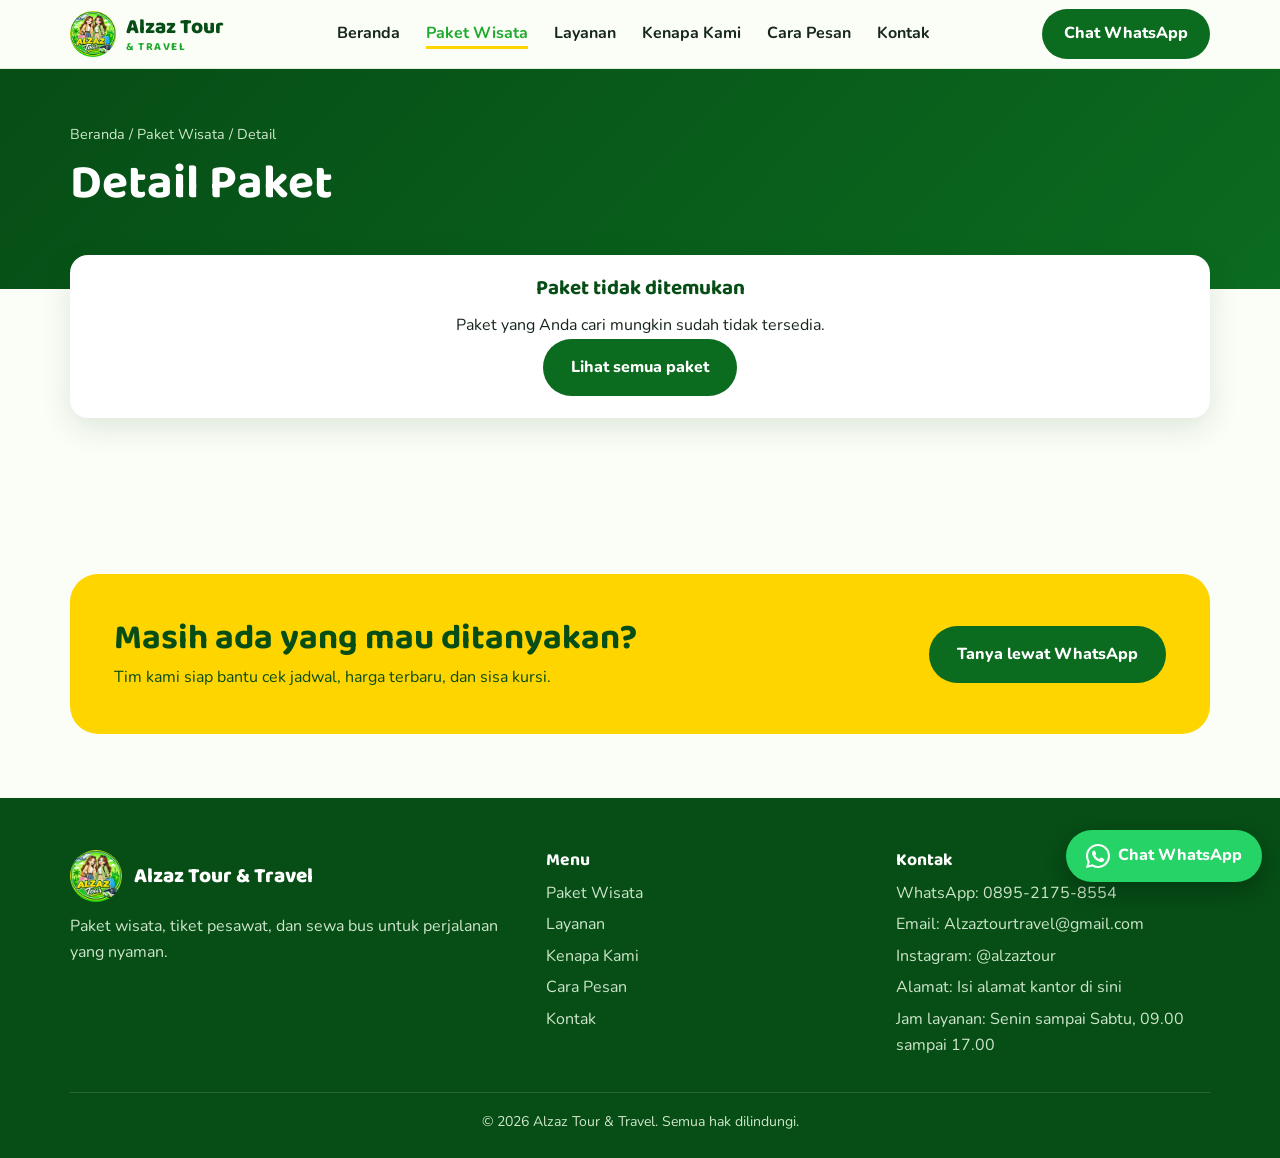
==== detail.html @ e2f29538 "Add files via upload" ====
<!DOCTYPE html>
<html lang="id">
<head>
<meta charset="utf-8">
<meta name="viewport" content="width=device-width, initial-scale=1">
<title>Detail Paket | Alzaz Tour &amp; Travel</title>
<meta name="description" content="Detail paket tour Alzaz Tour & Travel: itinerary, jadwal keberangkatan, fasilitas, dan syarat ketentuan.">
<meta property="og:image" content="logo.png">
<link rel="icon" href="logo.png">
<link rel="preconnect" href="https://fonts.googleapis.com">
<link rel="preconnect" href="https://fonts.gstatic.com" crossorigin>
<link href="https://fonts.googleapis.com/css2?family=Baloo+2:wght@600;700;800&family=Nunito:wght@400;600;700&display=swap" rel="stylesheet">
<link rel="stylesheet" href="style.css">
<style>
  .d-grid{display:grid;grid-template-columns:1fr 340px;gap:28px;align-items:start;margin-top:-34px;position:relative;z-index:2}
  .d-img{width:100%;display:block;border-radius:var(--radius);box-shadow:var(--shadow);margin-bottom:20px;background:#e5f3dc}
  .d-box{background:#fff;border-radius:var(--radius);box-shadow:var(--shadow);padding:22px 24px;margin-bottom:20px}
  .d-box h2{font-family:'Baloo 2',sans-serif;color:var(--green-900);font-size:1.3rem;margin:0 0 12px}
  .d-side{position:sticky;top:90px}
  .d-price small{display:block;color:var(--muted)}
  .d-price strong{font-family:'Baloo 2',sans-serif;font-size:2rem;color:var(--green-700)}
  .d-meta{display:flex;flex-wrap:wrap;gap:8px;margin:10px 0 16px}
  .d-meta span{background:var(--yellow-soft);color:var(--green-900);font-weight:700;border-radius:999px;padding:4px 14px;font-size:.9rem}
  .d-two{display:grid;grid-template-columns:1fr 1fr;gap:24px}
  .d-two h3{margin:0 0 8px;color:var(--green-900)}
  ul.ok,ul.no,ul.plain{list-style:none;padding:0;margin:0}
  ul.ok li,ul.no li,ul.plain li{margin:7px 0;padding-left:26px;position:relative}
  ul.ok li::before{content:"✓";position:absolute;left:0;color:var(--green-700);font-weight:800}
  ul.no li::before{content:"✕";position:absolute;left:0;color:#c0392b;font-weight:800}
  ul.plain li::before{content:"•";position:absolute;left:6px;color:var(--green-700);font-weight:800}
  details{border:2px solid #e3eedd;border-radius:12px;padding:10px 14px;margin-bottom:8px}
  summary{cursor:pointer;font-weight:700;color:var(--green-900)}
  details p{margin:8px 0 0;color:var(--muted)}
  ol.terms{margin:0;padding-left:20px}
  ol.terms li{margin:7px 0}
  .d-side .btn{display:block;text-align:center;margin-top:10px}
  @media (max-width:900px){
    .d-grid{grid-template-columns:1fr;margin-top:-24px}
    .d-side{position:static;order:-1}
    .d-two{grid-template-columns:1fr}
  }
</style>
</head>
<body data-page="paket">

<div id="site-header"></div>

<main>
  <section class="page-hero" style="padding-bottom:70px">
    <div class="wrap">
      <div class="crumbs"><a href="index.html">Beranda</a> / <a href="paket.html">Paket Wisata</a> / <span id="crumb">Detail</span></div>
      <h1 id="title">Detail Paket</h1>
      <p id="subtitle"></p>
    </div>
  </section>

  <section style="padding-top:0">
    <div class="wrap" id="detail"></div>
  </section>

  <section class="cta">
    <div class="wrap">
      <div class="cta-box">
        <div>
          <h2>Masih ada yang mau ditanyakan?</h2>
          <p>Tim kami siap bantu cek jadwal, harga terbaru, dan sisa kursi.</p>
        </div>
        <a class="btn btn-wa" data-wa="Halo Alzaz Tour, saya ingin bertanya tentang paket wisata." href="#">Tanya lewat WhatsApp</a>
      </div>
    </div>
  </section>
</main>

<div id="site-footer"></div>

<script src="site.js"></script>
<script>
  document.addEventListener("DOMContentLoaded", () => {
    const root = document.getElementById("detail");
    const p = findPackage(new URLSearchParams(location.search).get("p"));

    if (!p) {
      root.innerHTML = `<div class="d-box" style="margin-top:-34px;position:relative;z-index:2;text-align:center">
        <h2>Paket tidak ditemukan</h2>
        <p>Paket yang Anda cari mungkin sudah tidak tersedia.</p>
        <a class="btn btn-wa" href="paket.html">Lihat semua paket</a></div>`;
      return;
    }

    document.title = `${p.name} | ${SITE.name}`;
    document.getElementById("crumb").textContent = p.name;
    document.getElementById("title").textContent = p.name;
    document.getElementById("subtitle").textContent = `${p.days} hari ${p.nights} malam · ${p.dest}`;

    const li = arr => arr.map(x => `<li>${x}</li>`).join("");
    const included = p.included || [];
    const excluded = p.excluded || [];
    const terms = p.terms || [];
    const msg = `Halo Alzaz Tour, saya ingin tanya jadwal dan harga terbaru paket ${p.name} (${p.days} hari ${p.nights} malam).`;
    const priceHtml = p.price
      ? `<small>Mulai dari</small><strong>${rupiah(p.price)}</strong> <span>/orang</span>`
      : `<small>Harga</small><strong>Hubungi kami</strong>`;

    root.innerHTML = `
      <div class="d-grid">
        <div class="d-main">
          ${p.image ? `<img class="d-img" src="${p.image}" alt="Brosur ${p.name}" onerror="this.style.display='none'">` : ""}

          ${p.schedule ? `<div class="d-box"><h2>Jadwal Keberangkatan</h2><ul class="plain">${li(p.schedule)}</ul></div>` : ""}

          ${p.itinerary ? `<div class="d-box"><h2>Itinerary</h2>
            ${p.itinerary.map((d, i) => `<details${i === 0 ? " open" : ""}><summary>Hari ${i + 1}: ${d[0]}</summary><p>${d[1]}</p>${d[2] ? `<p><strong>Makan:</strong> ${d[2]}</p>` : ""}${d[3] ? `<p><strong>Hotel:</strong> ${d[3]}</p>` : ""}</details>`).join("")}
          </div>` : ""}

          <div class="d-box"><h2>Fasilitas Paket</h2>
            <div class="d-two">
              <div><h3>Termasuk</h3><ul class="ok">${li(included)}</ul></div>
              <div><h3>Tidak termasuk</h3><ul class="no">${li(excluded)}</ul></div>
            </div>
            ${p.bonus ? `<h3 style="margin-top:18px;color:var(--green-900)">Bonus</h3><ul class="ok">${li(p.bonus)}</ul>` : ""}
          </div>

          ${p.costs ? `<div class="d-box"><h2>Biaya Tambahan dan Pembayaran</h2><ul class="plain">${li(p.costs)}</ul></div>` : ""}

          <div class="d-box"><h2>Syarat dan Ketentuan</h2><ol class="terms">${li(terms)}</ol></div>
        </div>

        <aside class="d-side">
          <div class="d-box">
            <div class="d-price">${priceHtml}</div>
            <div class="d-meta"><span>${p.days} hari ${p.nights} malam</span><span>${p.type === "Thailand" ? "1 Negara" : p.type}</span></div>
            <p style="color:var(--muted);margin:0">Harga dan jadwal bisa berubah mengikuti musim. Konfirmasi dulu lewat WhatsApp ya.</p>
            <a class="btn btn-wa" href="${wa(msg)}" target="_blank" rel="noopener">Pesan lewat WhatsApp</a>
            <a class="btn btn-outline" href="paket.html">Lihat paket lain</a>
          </div>
        </aside>
      </div>`;
  });
</script>
</body>
</html>
---- style.css ----
:root{
    --green-900:#064d16;
    --green-700:#0b6b1f;
    --green-500:#1faa2e;
    --green-100:#e6f6e4;
    --yellow:#ffd500;
    --yellow-soft:#fff6bf;
    --ink:#16261a;
    --muted:#566558;
    --paper:#fbfdf7;
    --white:#ffffff;
    --radius:18px;
    --shadow:0 10px 30px rgba(6,77,22,.12);
  }
  *{box-sizing:border-box;margin:0;padding:0}
  html{scroll-behavior:smooth}
  body{font-family:'Nunito',system-ui,sans-serif;color:var(--ink);background:var(--paper);line-height:1.6;-webkit-font-smoothing:antialiased}
  img{max-width:100%;display:block}
  a{color:inherit;text-decoration:none}
  h1,h2,h3{font-family:'Baloo 2','Nunito',sans-serif;line-height:1.15;color:var(--green-900)}
  .wrap{width:min(1140px,100% - 32px);margin-inline:auto}
  section{padding:72px 0}
  .eyebrow{display:inline-block;font-weight:700;font-size:.85rem;letter-spacing:.08em;text-transform:uppercase;color:var(--green-700);background:var(--yellow-soft);padding:4px 14px;border-radius:999px;margin-bottom:12px}
  .section-head{max-width:640px;margin-bottom:36px}
  .section-head h2{font-size:clamp(1.8rem,4vw,2.5rem);margin-bottom:10px}
  .section-head p{color:var(--muted)}

  .btn{display:inline-flex;align-items:center;gap:10px;font-weight:800;border-radius:999px;padding:14px 26px;border:2px solid transparent;cursor:pointer;transition:transform .15s,box-shadow .15s,background .15s;font-family:inherit;font-size:1rem}
  .btn:hover{transform:translateY(-2px)}
  .btn-primary{background:var(--yellow);color:var(--green-900);box-shadow:0 6px 0 #c9a700}
  .btn-primary:hover{box-shadow:0 8px 0 #c9a700}
  .btn-wa{background:var(--green-700);color:#fff}
  .btn-wa:hover{background:var(--green-900)}
  .btn-ghost{border-color:#fff;color:#fff}
  .btn-ghost:hover{background:rgba(255,255,255,.12)}
  .btn:focus-visible,a:focus-visible,button:focus-visible{outline:3px solid var(--yellow);outline-offset:3px}

  /* Header */
  header{position:sticky;top:0;z-index:50;background:rgba(251,253,247,.94);backdrop-filter:blur(8px);border-bottom:1px solid #e1ecd9}
  .nav{display:flex;align-items:center;justify-content:space-between;height:68px}
  .brand{display:flex;align-items:center;gap:10px;font-family:'Baloo 2',sans-serif;font-weight:800;font-size:1.3rem;color:var(--green-900)}
  .brand img{width:46px;height:46px;border-radius:50%}
  .brand small{display:block;font-size:.7rem;font-weight:700;color:var(--green-500);letter-spacing:.14em;margin-top:-6px}
  nav ul{display:flex;gap:26px;list-style:none;font-weight:700}
  nav a:hover{color:var(--green-500)}
  .nav-cta{padding:10px 20px}
  .menu-toggle{display:none;background:none;border:0;font-size:1.8rem;color:var(--green-900);cursor:pointer}

  /* Hero */
  .hero{background:linear-gradient(135deg,var(--green-900),var(--green-700) 60%,var(--green-500));color:#fff;padding:64px 0 88px;position:relative;overflow:hidden}
  .hero::after{content:"";position:absolute;right:-120px;top:-120px;width:420px;height:420px;border-radius:50%;background:rgba(255,213,0,.14)}
  .hero-grid{display:grid;grid-template-columns:1.1fr .9fr;gap:40px;align-items:center;position:relative;z-index:1}
  .hero h1{color:#fff;font-size:clamp(2.2rem,5.5vw,3.7rem);margin-bottom:16px}
  .hero h1 span{color:var(--yellow)}
  .hero p{font-size:1.15rem;max-width:520px;color:#e9f7e6;margin-bottom:28px}
  .hero-actions{display:flex;flex-wrap:wrap;gap:14px}
  .hero-points{display:flex;flex-wrap:wrap;gap:10px 22px;margin-top:30px;list-style:none;font-weight:700;font-size:.95rem;color:#d7efd2}
  .hero-points li::before{content:"✓";color:var(--yellow);margin-right:8px;font-weight:800}
  .hero-logo{justify-self:center;width:min(380px,80%);border-radius:50%;box-shadow:0 20px 50px rgba(0,0,0,.28);border:6px solid var(--yellow)}

  /* Quick search */
  .finder{margin-top:-48px;position:relative;z-index:2;padding:0}
  .finder-box{background:#fff;border-radius:var(--radius);box-shadow:var(--shadow);padding:22px;display:grid;grid-template-columns:repeat(3,1fr) auto;gap:14px;align-items:end}
  .field label{display:block;font-weight:700;font-size:.85rem;color:var(--muted);margin-bottom:4px}
  .field select{width:100%;padding:12px 14px;border:2px solid #d5e5cc;border-radius:12px;font:inherit;background:#fff;color:var(--ink)}
  .field select:focus{outline:none;border-color:var(--green-500)}

  /* Packages */
  .packages{padding-top:80px}
  .grid{display:grid;grid-template-columns:repeat(3,1fr);gap:24px}
  .card{background:#fff;border-radius:var(--radius);box-shadow:var(--shadow);overflow:hidden;display:flex;flex-direction:column;transition:transform .2s}
  .card:hover{transform:translateY(-4px)}
  .card-top{height:150px;padding:16px;display:flex;align-items:flex-end;justify-content:space-between;color:#fff;position:relative}
  .card-top .tag{background:var(--yellow);color:var(--green-900);font-weight:800;font-size:.78rem;padding:3px 12px;border-radius:999px}
  .card-top .flag{font-size:2.6rem;line-height:1}
  .card-body{padding:20px;display:flex;flex-direction:column;gap:10px;flex:1}
  .card-body h3{font-size:1.3rem}
  .meta{display:flex;gap:14px;color:var(--muted);font-size:.9rem;font-weight:600}
  .card-body ul{list-style:none;color:var(--muted);font-size:.95rem}
  .card-body li::before{content:"•";color:var(--green-500);font-weight:800;margin-right:8px}
  .price{margin-top:auto;padding-top:10px;border-top:1px dashed #d5e5cc}
  .price small{display:block;color:var(--muted);font-size:.8rem}
  .price strong{font-family:'Baloo 2',sans-serif;font-size:1.4rem;color:var(--green-700)}
  .card .btn{justify-content:center;margin-top:6px;padding:11px 20px}
  .empty{display:none;text-align:center;color:var(--muted);padding:30px}
  .note{margin-top:24px;font-size:.9rem;color:var(--muted)}

  /* Services */
  .services{background:var(--green-100)}
  .services .grid{grid-template-columns:repeat(4,1fr);gap:20px}
  .service{background:#fff;border-radius:var(--radius);padding:24px;box-shadow:0 4px 14px rgba(6,77,22,.08)}
  .service .ico{width:54px;height:54px;border-radius:16px;background:var(--yellow);display:grid;place-items:center;font-size:1.7rem;margin-bottom:14px}
  .service h3{font-size:1.15rem;margin-bottom:6px}
  .service p{color:var(--muted);font-size:.95rem}

  /* Why */
  .why-grid{display:grid;grid-template-columns:1fr 1fr;gap:48px;align-items:center}
  .why-list{display:grid;gap:18px;list-style:none}
  .why-list li{display:flex;gap:16px}
  .why-list .num{flex:none;width:44px;height:44px;border-radius:50%;background:var(--green-700);color:var(--yellow);font-family:'Baloo 2',sans-serif;font-weight:800;display:grid;place-items:center;font-size:1.1rem}
  .why-list h3{font-size:1.1rem;margin-bottom:2px}
  .why-list p{color:var(--muted);font-size:.95rem}
  .why-visual{background:linear-gradient(160deg,var(--yellow-soft),#fff);border:2px dashed #e6d56b;border-radius:var(--radius);padding:34px;text-align:center}
  .why-visual img{width:200px;margin:0 auto 14px;border-radius:50%}
  .why-visual p{font-weight:700;color:var(--green-900)}

  /* Steps */
  .steps{background:var(--green-900);color:#fff}
  .steps h2,.steps .section-head p{color:#fff}
  .steps .section-head p{opacity:.85}
  .steps .eyebrow{background:var(--yellow);color:var(--green-900)}
  .step-grid{display:grid;grid-template-columns:repeat(4,1fr);gap:22px}
  .step{background:rgba(255,255,255,.08);border:1px solid rgba(255,255,255,.16);border-radius:var(--radius);padding:24px}
  .step b{display:block;font-family:'Baloo 2',sans-serif;font-size:2.4rem;color:var(--yellow);line-height:1}
  .step h3{color:#fff;font-size:1.1rem;margin:8px 0 4px}
  .step p{color:#d3ead0;font-size:.95rem}

  /* CTA */
  .cta{padding:64px 0}
  .cta-box{background:var(--yellow);border-radius:28px;padding:44px;display:flex;flex-wrap:wrap;gap:24px;align-items:center;justify-content:space-between}
  .cta-box h2{font-size:clamp(1.6rem,3.5vw,2.2rem);max-width:560px}
  .cta-box p{color:var(--green-900);max-width:520px;margin-top:6px}

  /* Footer */
  footer{background:var(--green-900);color:#cfe6cb;padding:52px 0 24px}
  .foot-grid{display:grid;grid-template-columns:1.4fr 1fr 1fr;gap:36px}
  footer h3{color:#fff;font-size:1.1rem;margin-bottom:10px}
  footer ul{list-style:none;display:grid;gap:6px}
  footer a:hover{color:var(--yellow)}
  .foot-brand{display:flex;align-items:center;gap:12px;margin-bottom:12px;color:#fff;font-family:'Baloo 2',sans-serif;font-weight:800;font-size:1.3rem}
  .foot-brand img{width:52px;height:52px;border-radius:50%}
  .copy{border-top:1px solid rgba(255,255,255,.14);margin-top:34px;padding-top:18px;font-size:.88rem;text-align:center}

  /* Floating WhatsApp */
  .wa-float{position:fixed;right:18px;bottom:18px;z-index:60;background:#25d366;color:#fff;border-radius:999px;padding:13px 20px;font-weight:800;display:flex;align-items:center;gap:8px;box-shadow:0 8px 22px rgba(0,0,0,.25)}
  .wa-float:hover{background:#1ebe5a}

  @media (max-width:960px){
    .grid,.services .grid{grid-template-columns:repeat(2,1fr)}
    .step-grid{grid-template-columns:repeat(2,1fr)}
    .why-grid,.hero-grid{grid-template-columns:1fr}
    .hero-logo{order:-1;width:200px}
    .finder-box{grid-template-columns:1fr 1fr}
    .foot-grid{grid-template-columns:1fr 1fr}
  }
  @media (max-width:640px){
    section{padding:52px 0}
    .menu-toggle{display:block}
    nav{position:absolute;left:0;right:0;top:68px;background:var(--paper);border-bottom:1px solid #e1ecd9;display:none;padding:12px 16px 20px}
    nav.open{display:block}
    nav ul{flex-direction:column;gap:14px}
    .nav-cta{display:none}
    .grid,.services .grid,.step-grid,.finder-box,.foot-grid{grid-template-columns:1fr}
    .cta-box{padding:30px 24px}
    .wa-float span{display:none}
    .wa-float{padding:15px}
  }
  @media (prefers-reduced-motion:reduce){*{transition:none!important;scroll-behavior:auto!important}}

  /* ===== Multi-halaman ===== */
  nav a.active{color:var(--green-500);border-bottom:3px solid var(--yellow);padding-bottom:2px}
  .page-hero{background:linear-gradient(135deg,var(--green-900),var(--green-700));color:#fff;padding:54px 0}
  .page-hero h1{color:#fff;font-size:clamp(2rem,4.5vw,3rem);margin-bottom:8px}
  .page-hero p{color:#e0f3dc;max-width:620px}
  .crumbs{font-size:.9rem;margin-bottom:10px;color:#cfe9ca}
  .crumbs a:hover{color:var(--yellow)}
  .more{margin-top:28px;text-align:center}
  .btn-outline{border-color:var(--green-700);color:var(--green-700);background:transparent}
  .btn-outline:hover{background:var(--green-700);color:#fff}
  .teaser-grid{display:grid;grid-template-columns:repeat(3,1fr);gap:20px}
  .mini{background:#fff;border-radius:var(--radius);padding:22px;box-shadow:0 4px 14px rgba(6,77,22,.08)}
  .mini h3{font-size:1.1rem;margin-bottom:4px}
  .mini p{color:var(--muted);font-size:.95rem}
  @media (max-width:960px){.teaser-grid{grid-template-columns:1fr 1fr}}
  @media (max-width:640px){.teaser-grid{grid-template-columns:1fr}}

  .card-top.has-img{height:auto;aspect-ratio:1614/975;background-color:var(--green-100)}

  .flag{display:flex;gap:8px;align-items:center}
  .flag img{width:44px;height:30px;object-fit:cover;border-radius:5px;box-shadow:0 2px 6px rgba(0,0,0,.35);background:#fff}
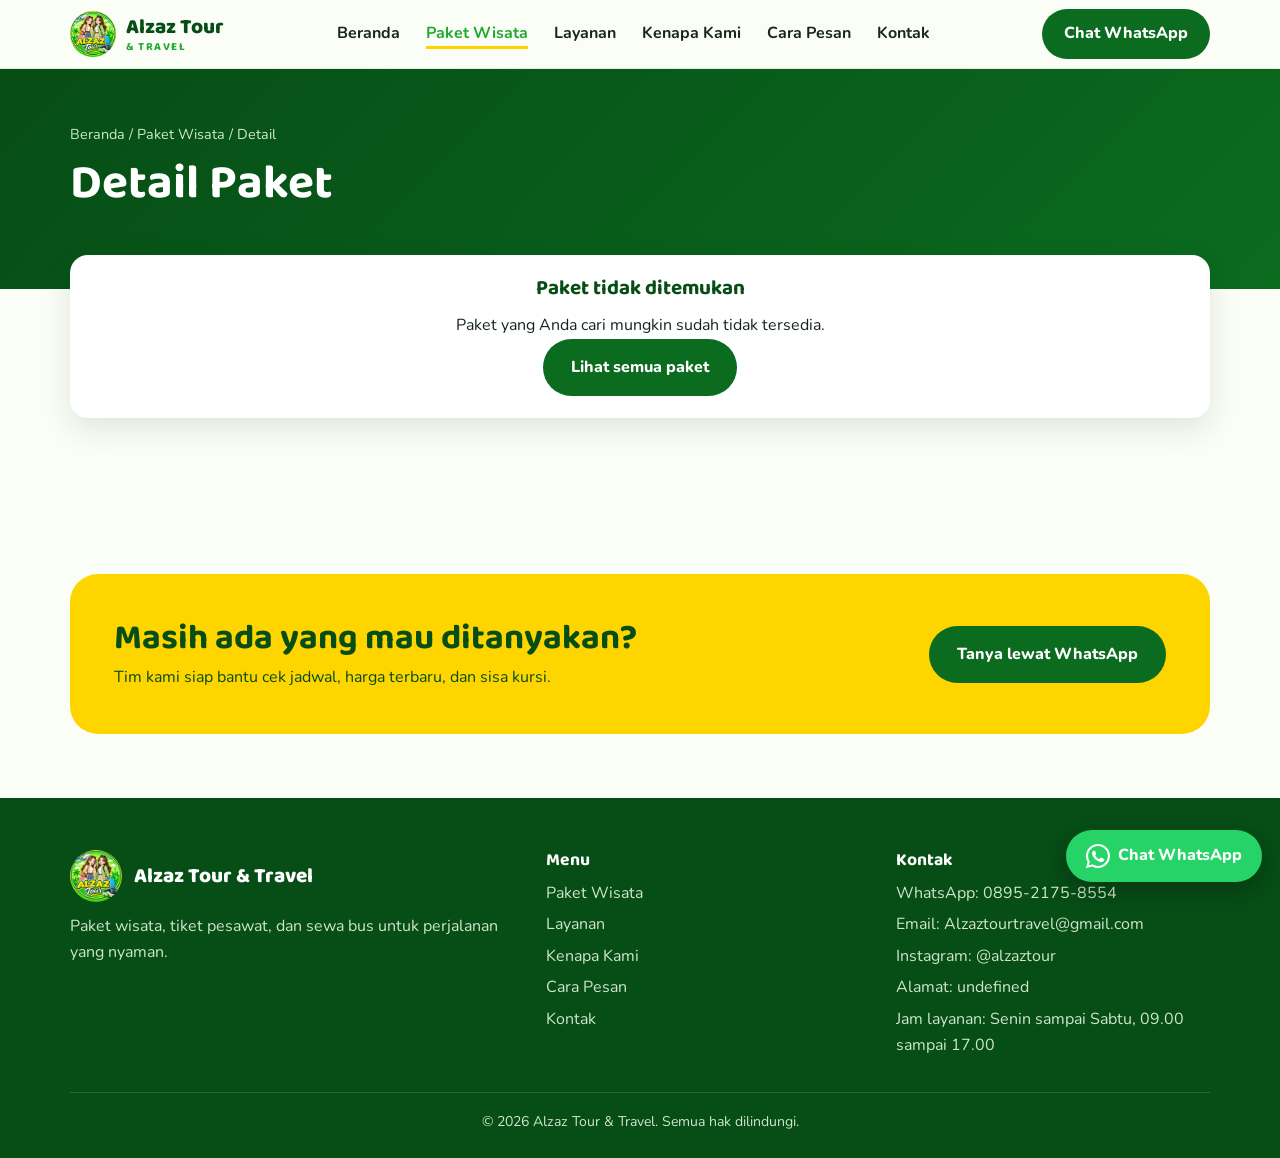
==== commit 72cee22a: "Update detail.html" ====
--- a/detail.html
+++ b/detail.html
@@ -16,7 +16,8 @@
   .d-img{width:100%;display:block;border-radius:var(--radius);box-shadow:var(--shadow);margin-bottom:20px;background:#e5f3dc}
   .d-box{background:#fff;border-radius:var(--radius);box-shadow:var(--shadow);padding:22px 24px;margin-bottom:20px}
   .d-box h2{font-family:'Baloo 2',sans-serif;color:var(--green-900);font-size:1.3rem;margin:0 0 12px}
-  .d-side{position:sticky;top:90px}
+  .d-side{position:sticky;top:90px;max-height:calc(100vh - 110px);overflow-y:auto;scrollbar-width:thin}
+  .d-side .d-box:last-child{margin-bottom:0}
   .d-price small{display:block;color:var(--muted)}
   .d-price strong{font-family:'Baloo 2',sans-serif;font-size:2rem;color:var(--green-700)}
   .d-meta{display:flex;flex-wrap:wrap;gap:8px;margin:10px 0 16px}
@@ -34,9 +35,30 @@
   ol.terms{margin:0;padding-left:20px}
   ol.terms li{margin:7px 0}
   .d-side .btn{display:block;text-align:center;margin-top:10px}
+
+  /* ===== Jadwal keberangkatan (di bawah harga) ===== */
+  .sch-box h2{font-size:1.35rem;line-height:1.25;margin:0 0 6px}
+  .sch-sub{margin:0;color:var(--muted);font-size:.95rem}
+  .sch-hr{border:0;border-top:1px solid #e3eedd;margin:14px 0}
+  .sch-note{margin:0 0 6px;color:var(--muted);font-size:.95rem}
+  .peak-label{color:#c0392b;font-weight:800}
+  details.sch-m{border:0;border-bottom:1px solid #e3eedd;border-radius:0;padding:0;margin:0}
+  details.sch-m summary{list-style:none;display:flex;justify-content:space-between;align-items:center;padding:13px 0;text-transform:uppercase;font-size:.98rem;letter-spacing:.2px}
+  details.sch-m summary::-webkit-details-marker{display:none}
+  details.sch-m summary::after{content:"";width:8px;height:8px;border-right:2px solid var(--green-700);border-bottom:2px solid var(--green-700);transform:rotate(45deg);margin:-4px 4px 0 0;transition:transform .2s}
+  details.sch-m[open] summary::after{transform:rotate(-135deg);margin-top:4px}
+  details.sch-m .d-dates{padding:0 0 14px}
+  .d-dates{display:flex;flex-wrap:wrap;gap:8px}
+  .d-date{border:2px solid #d5e5cc;border-radius:999px;padding:6px 14px;font-weight:700;color:var(--green-700);text-decoration:none;background:#fff;font-size:.92rem}
+  .d-date:hover{background:var(--green-700);color:#fff;border-color:var(--green-700)}
+  .d-date.peak{border-color:#f0b5b5;color:#c0392b;background:#fff5f5}
+  .d-date.peak:hover{background:#c0392b;color:#fff;border-color:#c0392b}
+  .d-hint{color:var(--muted);font-size:.88rem;margin:12px 0 0}
+  .sch-city{display:block;text-align:center;margin-top:16px;padding:13px 16px;border-radius:14px;background:var(--green-900);color:#fff;font-weight:800;text-decoration:none;transition:background .2s}
+  .sch-city:hover{background:var(--green-700);color:#fff}
   @media (max-width:900px){
     .d-grid{grid-template-columns:1fr;margin-top:-24px}
-    .d-side{position:static;order:-1}
+    .d-side{position:static;order:-1;max-height:none;overflow:visible}
     .d-two{grid-template-columns:1fr}
   }
 </style>
@@ -97,6 +119,46 @@
     const excluded = p.excluded || [];
     const terms = p.terms || [];
     const msg = `Halo Alzaz Tour, saya ingin tanya jadwal dan harga terbaru paket ${p.name} (${p.days} hari ${p.nights} malam).`;
+    const cityMsg = `Halo Alzaz Tour, saya ingin tanya apakah paket ${p.name} (${p.days} hari ${p.nights} malam) bisa berangkat dari kota lain. Kota keberangkatan saya: `;
+    const fullDate = d => d.toLocaleDateString("id-ID", { weekday: "long", day: "numeric", month: "long", year: "numeric" });
+
+    /* ---------- Jadwal keberangkatan (tampil di bawah harga) ---------- */
+    const deps = departureDates(p);
+    const byMonth = {};
+    deps.forEach(x => { const k = x.date.toLocaleDateString("id-ID", { month: "long", year: "numeric" }); (byMonth[k] = byMonth[k] || []).push(x); });
+    const hasPeak = deps.some(x => x.peak);
+    const years = [...new Set(deps.map(x => x.date.getFullYear()))].sort();
+    const cityBtn = `<a class="sch-city" href="${wa(cityMsg)}" target="_blank" rel="noopener">✈️ Bisa berangkat dari kota lainnya</a>`;
+    const head = (yearLabel) => `<h2>Jadwal Keberangkatan${yearLabel ? " " + yearLabel : ""}</h2>
+        <p class="sch-sub">${p.name} — ${p.dest}</p><hr class="sch-hr">`;
+
+    let schedBox = "";
+    if (deps.length) {
+      schedBox = `<div class="d-box sch-box">
+        ${head(years.join(" & "))}
+        ${hasPeak ? `<p class="sch-note">Tanggal berwarna <span class="peak-label">merah</span> adalah periode High Season.</p>` : ""}
+        ${Object.entries(byMonth).map(([m, arr]) => `<details class="sch-m"><summary>${m}</summary><div class="d-dates">${arr.map(x => {
+          const full = fullDate(x.date);
+          const m2 = `Halo Alzaz Tour, saya ingin daftar paket ${p.name} untuk keberangkatan ${full}${x.peak ? " (high season)" : ""}. Apakah masih tersedia?`;
+          return `<a class="d-date${x.peak ? " peak" : ""}" href="${wa(m2)}" target="_blank" rel="noopener" title="Tanya ketersediaan ${full}">${x.date.toLocaleDateString("id-ID", { weekday: "short", day: "numeric" })}</a>`;
+        }).join("")}</div></details>`).join("")}
+        <p class="d-hint">Klik tanggal untuk tanya ketersediaan kursi lewat WhatsApp. Jadwal dan harga dapat berubah.</p>
+        ${cityBtn}
+      </div>`;
+    } else if (p.daily) {
+      const today = isoOf(new Date());
+      const minD = today > p.daily[0] ? today : p.daily[0];
+      schedBox = `<div class="d-box sch-box">
+        ${head("")}
+        <div style="display:flex;flex-wrap:wrap;gap:10px;align-items:center">
+          <input type="date" id="dpick" min="${minD}" max="${p.daily[1]}" aria-label="Tanggal keberangkatan" style="padding:10px 14px;border:2px solid #d5e5cc;border-radius:12px;font:inherit">
+          <button type="button" class="btn btn-wa" id="dgo" style="margin:0">Tanya tanggal ini</button>
+        </div>
+        <p class="d-hint">Berangkat setiap hari, bebas pilih tanggal dalam periode ${new Date(p.daily[0]).toLocaleDateString("id-ID", { month: "long", year: "numeric" })} sampai ${parseISO(p.daily[1]).toLocaleDateString("id-ID", { month: "long", year: "numeric" })}. Harga bisa berbeda di periode high season, konfirmasi lewat WhatsApp.</p>
+        ${cityBtn}
+      </div>`;
+    }
+
     const priceHtml = p.price
       ? `<small>Mulai dari</small><strong>${rupiah(p.price)}</strong> <span>/orang</span>`
       : `<small>Harga</small><strong>Hubungi kami</strong>`;
@@ -133,8 +195,16 @@
             <a class="btn btn-wa" href="${wa(msg)}" target="_blank" rel="noopener">Pesan lewat WhatsApp</a>
             <a class="btn btn-outline" href="paket.html">Lihat paket lain</a>
           </div>
+          ${schedBox}
         </aside>
       </div>`;
+
+    const go = document.getElementById("dgo");
+    if (go) go.addEventListener("click", () => {
+      const v = document.getElementById("dpick").value;
+      if (!v) { alert("Pilih tanggal dulu ya."); return; }
+      window.open(wa(`Halo Alzaz Tour, saya ingin daftar paket ${p.name} untuk keberangkatan ${fullDate(parseISO(v))}. Apakah masih tersedia?`), "_blank", "noopener");
+    });
   });
 </script>
 </body>
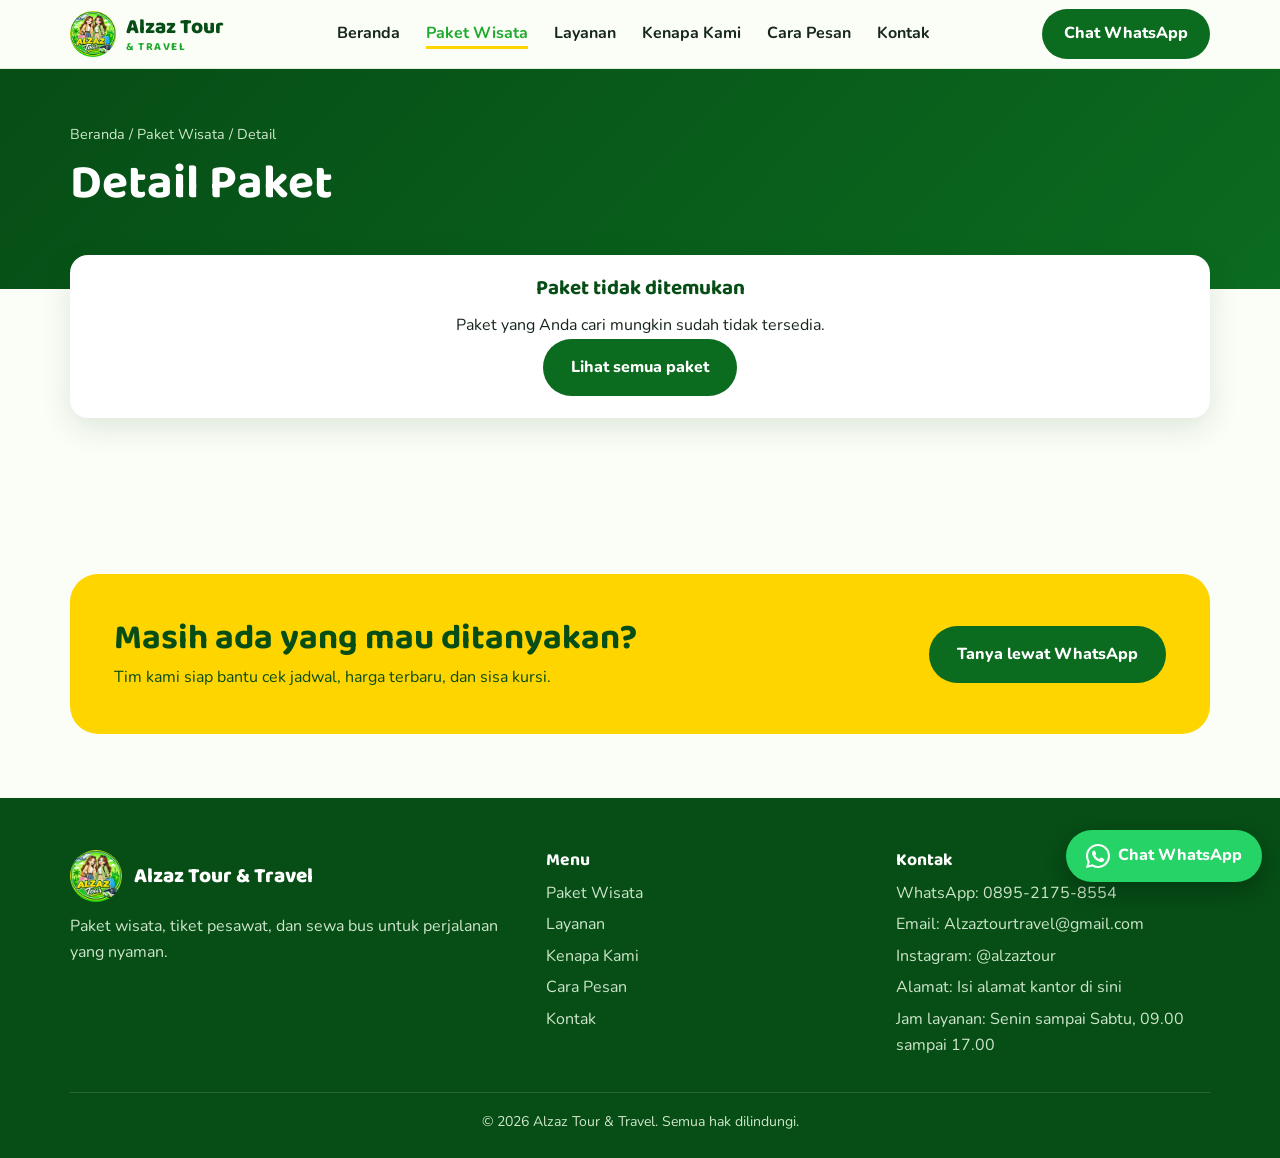
==== commit a56c8355: "Refactor detail.html layout and remove unused styles" ====
--- a/detail.html
+++ b/detail.html
@@ -16,8 +16,7 @@
   .d-img{width:100%;display:block;border-radius:var(--radius);box-shadow:var(--shadow);margin-bottom:20px;background:#e5f3dc}
   .d-box{background:#fff;border-radius:var(--radius);box-shadow:var(--shadow);padding:22px 24px;margin-bottom:20px}
   .d-box h2{font-family:'Baloo 2',sans-serif;color:var(--green-900);font-size:1.3rem;margin:0 0 12px}
-  .d-side{position:sticky;top:90px;max-height:calc(100vh - 110px);overflow-y:auto;scrollbar-width:thin}
-  .d-side .d-box:last-child{margin-bottom:0}
+  .d-side{}
   .d-price small{display:block;color:var(--muted)}
   .d-price strong{font-family:'Baloo 2',sans-serif;font-size:2rem;color:var(--green-700)}
   .d-meta{display:flex;flex-wrap:wrap;gap:8px;margin:10px 0 16px}
@@ -35,30 +34,30 @@
   ol.terms{margin:0;padding-left:20px}
   ol.terms li{margin:7px 0}
   .d-side .btn{display:block;text-align:center;margin-top:10px}
-
-  /* ===== Jadwal keberangkatan (di bawah harga) ===== */
-  .sch-box h2{font-size:1.35rem;line-height:1.25;margin:0 0 6px}
-  .sch-sub{margin:0;color:var(--muted);font-size:.95rem}
-  .sch-hr{border:0;border-top:1px solid #e3eedd;margin:14px 0}
-  .sch-note{margin:0 0 6px;color:var(--muted);font-size:.95rem}
-  .peak-label{color:#c0392b;font-weight:800}
-  details.sch-m{border:0;border-bottom:1px solid #e3eedd;border-radius:0;padding:0;margin:0}
-  details.sch-m summary{list-style:none;display:flex;justify-content:space-between;align-items:center;padding:13px 0;text-transform:uppercase;font-size:.98rem;letter-spacing:.2px}
-  details.sch-m summary::-webkit-details-marker{display:none}
-  details.sch-m summary::after{content:"";width:8px;height:8px;border-right:2px solid var(--green-700);border-bottom:2px solid var(--green-700);transform:rotate(45deg);margin:-4px 4px 0 0;transition:transform .2s}
-  details.sch-m[open] summary::after{transform:rotate(-135deg);margin-top:4px}
-  details.sch-m .d-dates{padding:0 0 14px}
+  .d-month{margin:14px 0 0}
+  .d-month strong{display:block;color:var(--green-900);margin-bottom:6px}
   .d-dates{display:flex;flex-wrap:wrap;gap:8px}
-  .d-date{border:2px solid #d5e5cc;border-radius:999px;padding:6px 14px;font-weight:700;color:var(--green-700);text-decoration:none;background:#fff;font-size:.92rem}
+  .d-date{border:2px solid #d5e5cc;border-radius:999px;padding:6px 14px;font-weight:700;color:var(--green-700);text-decoration:none;background:#fff}
   .d-date:hover{background:var(--green-700);color:#fff;border-color:var(--green-700)}
-  .d-date.peak{border-color:#f0b5b5;color:#c0392b;background:#fff5f5}
+  .d-date.peak{border-color:#f0b5b5;color:#c0392b}
   .d-date.peak:hover{background:#c0392b;color:#fff;border-color:#c0392b}
-  .d-hint{color:var(--muted);font-size:.88rem;margin:12px 0 0}
-  .sch-city{display:block;text-align:center;margin-top:16px;padding:13px 16px;border-radius:14px;background:var(--green-900);color:#fff;font-weight:800;text-decoration:none;transition:background .2s}
-  .sch-city:hover{background:var(--green-700);color:#fff}
+  .peak-label{color:#c0392b;font-weight:700}
+  .sch h2{margin-bottom:6px}
+  .sch-sub{color:var(--muted);margin:0 0 14px;padding-bottom:14px;border-bottom:1px solid #e8eee4}
+  .sch-note{margin:0 0 8px;color:var(--muted)}
+  .sch details{border:0;border-top:1px solid #e8eee4;border-radius:0;padding:0;margin:0}
+  .sch summary{list-style:none;display:flex;justify-content:space-between;align-items:center;padding:14px 0;font-weight:800;text-transform:uppercase;color:var(--green-900)}
+  .sch summary::-webkit-details-marker{display:none}
+  .sch summary::after{content:"";width:8px;height:8px;margin:0 4px 4px 0;border-right:2px solid #8a96a8;border-bottom:2px solid #8a96a8;transform:rotate(45deg);transition:transform .2s}
+  .sch details[open] summary::after{transform:rotate(-135deg);margin-bottom:-2px}
+  .sch .d-dates{padding:0 0 14px}
+  .sch .d-date{padding:6px 12px;font-size:.95rem}
+  a.d-cta{display:block;margin-top:14px;padding:14px 18px;border-radius:12px;background:var(--green-900);color:#fff;text-align:center;font-weight:800;text-decoration:none}
+  a.d-cta:hover{filter:brightness(1.15)}
+  .d-hint{color:var(--muted);font-size:.9rem;margin:12px 0 0}
   @media (max-width:900px){
     .d-grid{grid-template-columns:1fr;margin-top:-24px}
-    .d-side{position:static;order:-1;max-height:none;overflow:visible}
+    .d-side{position:static;order:-1}
     .d-two{grid-template-columns:1fr}
   }
 </style>
@@ -119,46 +118,49 @@
     const excluded = p.excluded || [];
     const terms = p.terms || [];
     const msg = `Halo Alzaz Tour, saya ingin tanya jadwal dan harga terbaru paket ${p.name} (${p.days} hari ${p.nights} malam).`;
-    const cityMsg = `Halo Alzaz Tour, saya ingin tanya apakah paket ${p.name} (${p.days} hari ${p.nights} malam) bisa berangkat dari kota lain. Kota keberangkatan saya: `;
+    const MON = ["JAN","FEB","MAR","APR","MEI","JUN","JUL","AGU","SEP","OKT","NOV","DES"];
+    const pad = n => String(n).padStart(2, "0");
     const fullDate = d => d.toLocaleDateString("id-ID", { weekday: "long", day: "numeric", month: "long", year: "numeric" });
-
-    /* ---------- Jadwal keberangkatan (tampil di bawah harga) ---------- */
+    const rangeTxt = d => {
+      const e = new Date(d); e.setDate(e.getDate() + p.days - 1);
+      return e.getMonth() === d.getMonth()
+        ? `${pad(d.getDate())} - ${pad(e.getDate())}`
+        : `${pad(d.getDate())} - ${pad(e.getDate())} ${MON[e.getMonth()]}`;
+    };
     const deps = departureDates(p);
     const byMonth = {};
     deps.forEach(x => { const k = x.date.toLocaleDateString("id-ID", { month: "long", year: "numeric" }); (byMonth[k] = byMonth[k] || []).push(x); });
     const hasPeak = deps.some(x => x.peak);
-    const years = [...new Set(deps.map(x => x.date.getFullYear()))].sort();
-    const cityBtn = `<a class="sch-city" href="${wa(cityMsg)}" target="_blank" rel="noopener">✈️ Bisa berangkat dari kota lainnya</a>`;
-    const head = (yearLabel) => `<h2>Jadwal Keberangkatan${yearLabel ? " " + yearLabel : ""}</h2>
-        <p class="sch-sub">${p.name} — ${p.dest}</p><hr class="sch-hr">`;
-
-    let schedBox = "";
+    const routeTxt = p.dest.split(" ").join(", ");
+    let schedHtml = "";
     if (deps.length) {
-      schedBox = `<div class="d-box sch-box">
-        ${head(years.join(" & "))}
+      const kotaMsg = `Halo Alzaz Tour, saya ingin berangkat dari kota lain untuk paket ${p.name}. Bisa dibantu?`;
+      schedHtml = `<div class="d-box sch">
+        <h2>Jadwal Keberangkatan 2026 &amp; 2027</h2>
+        <p class="sch-sub">${p.name} — ${routeTxt}</p>
         ${hasPeak ? `<p class="sch-note">Tanggal berwarna <span class="peak-label">merah</span> adalah periode High Season.</p>` : ""}
-        ${Object.entries(byMonth).map(([m, arr]) => `<details class="sch-m"><summary>${m}</summary><div class="d-dates">${arr.map(x => {
+        ${Object.entries(byMonth).map(([m, arr]) => `<details><summary>${m}</summary><div class="d-dates">${arr.map(x => {
           const full = fullDate(x.date);
           const m2 = `Halo Alzaz Tour, saya ingin daftar paket ${p.name} untuk keberangkatan ${full}${x.peak ? " (high season)" : ""}. Apakah masih tersedia?`;
-          return `<a class="d-date${x.peak ? " peak" : ""}" href="${wa(m2)}" target="_blank" rel="noopener" title="Tanya ketersediaan ${full}">${x.date.toLocaleDateString("id-ID", { weekday: "short", day: "numeric" })}</a>`;
+          return `<a class="d-date${x.peak ? " peak" : ""}" href="${wa(m2)}" target="_blank" rel="noopener" title="Tanya ketersediaan ${full}">${rangeTxt(x.date)}</a>`;
         }).join("")}</div></details>`).join("")}
         <p class="d-hint">Klik tanggal untuk tanya ketersediaan kursi lewat WhatsApp. Jadwal dan harga dapat berubah.</p>
-        ${cityBtn}
+        <a class="d-cta" href="${wa(kotaMsg)}" target="_blank" rel="noopener">✈️ Bisa berangkat dari kota lainnya</a>
       </div>`;
     } else if (p.daily) {
       const today = isoOf(new Date());
       const minD = today > p.daily[0] ? today : p.daily[0];
-      schedBox = `<div class="d-box sch-box">
-        ${head("")}
+      const mo = s => parseISO(s).toLocaleDateString("id-ID", { month: "long", year: "numeric" });
+      schedHtml = `<div class="d-box sch">
+        <h2>Pilih Tanggal Keberangkatan</h2>
+        <p class="sch-sub">${p.name} — ${routeTxt}</p>
         <div style="display:flex;flex-wrap:wrap;gap:10px;align-items:center">
           <input type="date" id="dpick" min="${minD}" max="${p.daily[1]}" aria-label="Tanggal keberangkatan" style="padding:10px 14px;border:2px solid #d5e5cc;border-radius:12px;font:inherit">
-          <button type="button" class="btn btn-wa" id="dgo" style="margin:0">Tanya tanggal ini</button>
+          <button type="button" class="btn btn-wa" id="dgo">Tanya tanggal ini</button>
         </div>
-        <p class="d-hint">Berangkat setiap hari, bebas pilih tanggal dalam periode ${new Date(p.daily[0]).toLocaleDateString("id-ID", { month: "long", year: "numeric" })} sampai ${parseISO(p.daily[1]).toLocaleDateString("id-ID", { month: "long", year: "numeric" })}. Harga bisa berbeda di periode high season, konfirmasi lewat WhatsApp.</p>
-        ${cityBtn}
+        <p class="d-hint">Berangkat setiap hari, bebas pilih tanggal dalam periode ${mo(p.daily[0])} sampai ${mo(p.daily[1])}. Harga bisa berbeda di periode high season, konfirmasi lewat WhatsApp.</p>
       </div>`;
     }
-
     const priceHtml = p.price
       ? `<small>Mulai dari</small><strong>${rupiah(p.price)}</strong> <span>/orang</span>`
       : `<small>Harga</small><strong>Hubungi kami</strong>`;
@@ -171,7 +173,7 @@
           ${p.schedule ? `<div class="d-box"><h2>Jadwal Keberangkatan</h2><ul class="plain">${li(p.schedule)}</ul></div>` : ""}
 
           ${p.itinerary ? `<div class="d-box"><h2>Itinerary</h2>
-            ${p.itinerary.map((d, i) => `<details${i === 0 ? " open" : ""}><summary>Hari ${i + 1}: ${d[0]}</summary><p>${d[1]}</p>${d[2] ? `<p><strong>Makan:</strong> ${d[2]}</p>` : ""}${d[3] ? `<p><strong>Hotel:</strong> ${d[3]}</p>` : ""}</details>`).join("")}
+            ${p.itinerary.map(d => `<details open><summary>${d[0]}</summary><p>${d[1]}</p>${d[2] ? `<p><strong><em>${d[2]}</em></strong></p>` : ""}</details>`).join("")}
           </div>` : ""}
 
           <div class="d-box"><h2>Fasilitas Paket</h2>
@@ -195,7 +197,7 @@
             <a class="btn btn-wa" href="${wa(msg)}" target="_blank" rel="noopener">Pesan lewat WhatsApp</a>
             <a class="btn btn-outline" href="paket.html">Lihat paket lain</a>
           </div>
-          ${schedBox}
+          ${schedHtml}
         </aside>
       </div>`;
 
